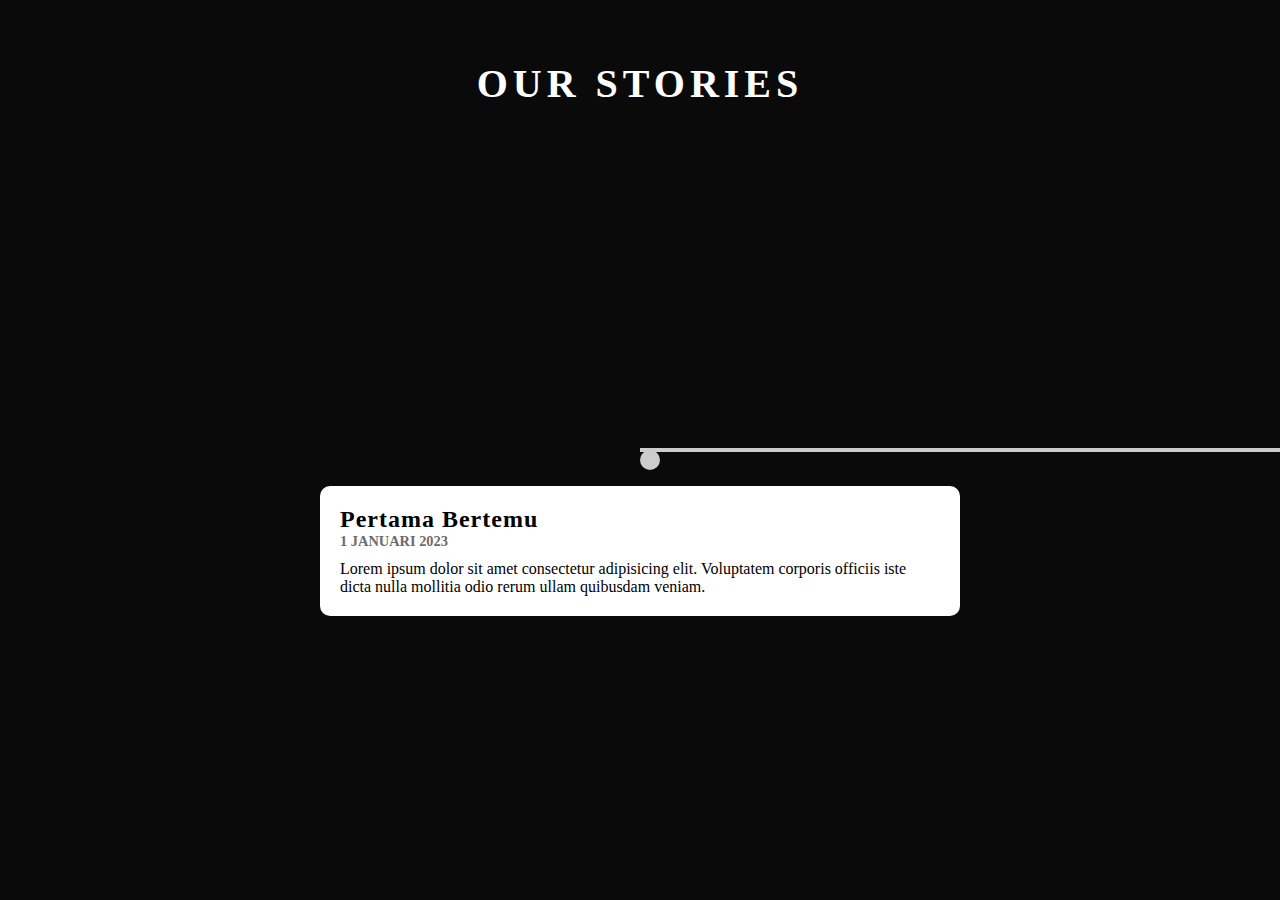
==== tugas/tugas2/index.html @ 2edd80b1 "update" ====
<!DOCTYPE html>
<html lang="en">
  <head>
    <meta charset="UTF-8" />
    <meta name="viewport" content="width=device-width, initial-scale=1.0" />
    <title>Event Weekly No 4</title>

    <!-- My Style -->
    <link rel="stylesheet" href="style.css" />
  </head>
  <body>
    <div class="container">
      <section>
        <h1>OUR STORIES</h1>
        <div class="description">
          <h2>Pertama Bertemu</h2>
          <h3>1 JANUARI 2023</h3>
          <p>
            Lorem ipsum dolor sit amet consectetur adipisicing elit. Voluptatem
            corporis officiis iste dicta nulla mollitia odio rerum ullam
            quibusdam veniam.
          </p>
        </div>
      </section>
      <section>
        <div class="description">
          <h2>Mulai Serius</h2>
          <h3>31 JANUARI 2023</h3>
          <p>
            Lorem ipsum dolor sit amet consectetur adipisicing elit.
            Consequatur, aliquid quos error earum expedita quia!
          </p>
        </div>
      </section>
      <section>
        <div class="description">
          <h2>Memutuskan Menikah</h2>
          <h3>2 Maret 2027</h3>
          <p>
            Lorem ipsum dolor sit amet, consectetur adipisicing elit. Vitae,
            quod?
          </p>
        </div>
      </section>
    </div>
  </body>
</html>
---- tugas/tugas2/style.css ----
* {
  padding: 0;
  margin: 0;
  box-sizing: border-box;
}

.container {
  display: flex;
  position: relative;
  max-height: 100vh;
  scroll-snap-type: x mandatory;
  overflow-x: scroll;
  overflow-y: hidden;
}

.container::before {
  content: "";
  position: absolute;
  height: 4px;
  width: 200vw;
  top: 50%;
  left: 50%;
  right: 50%;
  transform: translateY(-50%);
  background-color: #ccc;
  z-index: 9999;
}

section {
  position: relative;
  min-width: 100vw;
  min-height: 100vh;
  padding: 10px;
  color: #fff;
  background-color: #0a0a0a;
  margin-right: 5px;
  scroll-snap-align: center;
}

section h1 {
  font-weight: bold;
  color: #fff;
  text-align: center;
  font-size: 2.5rem;
  letter-spacing: 5px;
  margin-top: 50px;
}

section::after {
  content: "";
  width: 20px;
  height: 20px;
  position: absolute;
  background-color: #ccc;
  border-radius: 50%;
  top: 50%;
  left: 50%;
  transform: translate(-50%, -50%%);
  z-index: 9999;
}

.description {
  width: 50%;
  position: absolute;
  left: 50%;
  transform: translateX(-50%);
  padding: 20px;
  background-color: #fff;
  color: #000;
  border-radius: 10px;
}

.description h2 {
  font-size: 1.5rem;
  letter-spacing: 1px;
}

.description h3 {
  font-size: 0.9rem;
  color: #6c6a6a;
  margin-bottom: 10px;
}

.container > section:first-child .description,
.container > section:last-child .description {
  top: 54%;
}

.container > section:nth-child(2) .description {
  top: 20%;
}
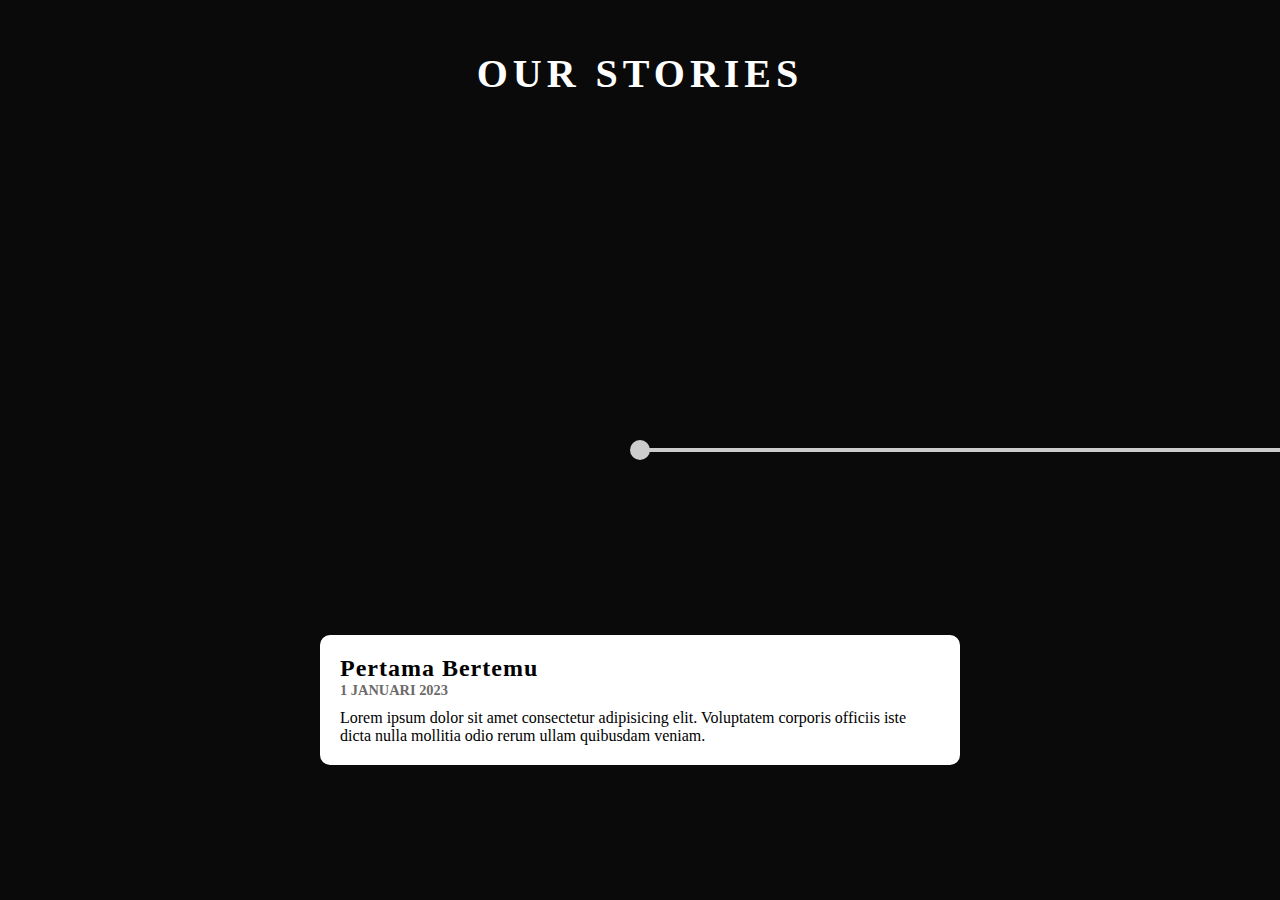
==== commit 25bf1aac: "update" ====
--- a/tugas/tugas2/index.html
+++ b/tugas/tugas2/index.html
@@ -12,6 +12,7 @@
     <div class="container">
       <section>
         <h1>OUR STORIES</h1>
+        <div class="start-timeline"></div>
         <div class="description">
           <h2>Pertama Bertemu</h2>
           <h3>1 JANUARI 2023</h3>
@@ -23,6 +24,7 @@
         </div>
       </section>
       <section>
+        <div class="center-timeline"></div>
         <div class="description">
           <h2>Mulai Serius</h2>
           <h3>31 JANUARI 2023</h3>
@@ -33,6 +35,7 @@
         </div>
       </section>
       <section>
+        <div class="end-timeline"></div>
         <div class="description">
           <h2>Memutuskan Menikah</h2>
           <h3>2 Maret 2027</h3>
--- a/tugas/tugas2/style.css
+++ b/tugas/tugas2/style.css
@@ -13,24 +13,10 @@
   overflow-y: hidden;
 }
 
-.container::before {
-  content: "";
-  position: absolute;
-  height: 4px;
-  width: 200vw;
-  top: 50%;
-  left: 50%;
-  right: 50%;
-  transform: translateY(-50%);
-  background-color: #ccc;
-  z-index: 9999;
-}
-
 section {
   position: relative;
   min-width: 100vw;
   min-height: 100vh;
-  padding: 10px;
   color: #fff;
   background-color: #0a0a0a;
   margin-right: 5px;
@@ -55,8 +41,31 @@
   border-radius: 50%;
   top: 50%;
   left: 50%;
-  transform: translate(-50%, -50%%);
-  z-index: 9999;
+  transform: translate(-50%, -50%);
+}
+
+.start-timeline,
+.center-timeline,
+.end-timeline {
+  position: absolute;
+  height: 4px;
+  top: 50%;
+  transform: translateY(-50%);
+  background-color: #ccc;
+}
+
+.start-timeline {
+  width: 50%;
+  right: 0;
+}
+
+.center-timeline {
+  width: 100%;
+}
+
+.end-timeline {
+  width: 50%;
+  left: 0;
 }
 
 .description {
@@ -83,9 +92,9 @@
 
 .container > section:first-child .description,
 .container > section:last-child .description {
-  top: 54%;
+  bottom: 15%;
 }
 
 .container > section:nth-child(2) .description {
-  top: 20%;
+  top: 15%;
 }
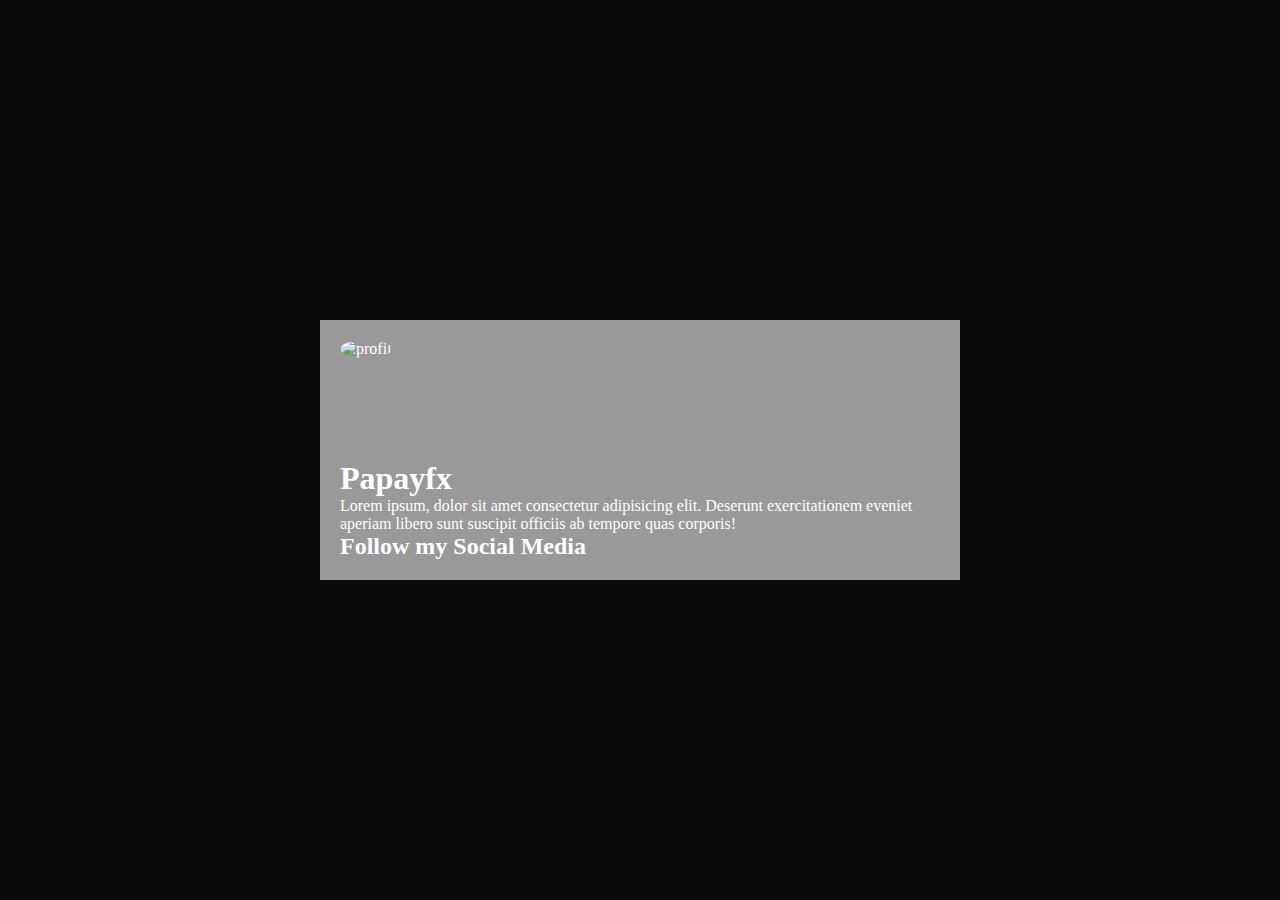
==== commit 62116c91: "update" ====
--- a/tugas/tugas2/index.html
+++ b/tugas/tugas2/index.html
@@ -3,48 +3,30 @@
   <head>
     <meta charset="UTF-8" />
     <meta name="viewport" content="width=device-width, initial-scale=1.0" />
-    <title>Event Weekly No 4</title>
-
-    <!-- My Style -->
+    <title>Tugas Weekly 2</title>
     <link rel="stylesheet" href="style.css" />
   </head>
   <body>
     <div class="container">
-      <section>
-        <h1>OUR STORIES</h1>
-        <div class="start-timeline"></div>
-        <div class="description">
-          <h2>Pertama Bertemu</h2>
-          <h3>1 JANUARI 2023</h3>
-          <p>
-            Lorem ipsum dolor sit amet consectetur adipisicing elit. Voluptatem
-            corporis officiis iste dicta nulla mollitia odio rerum ullam
-            quibusdam veniam.
-          </p>
-        </div>
-      </section>
-      <section>
-        <div class="center-timeline"></div>
-        <div class="description">
-          <h2>Mulai Serius</h2>
-          <h3>31 JANUARI 2023</h3>
-          <p>
-            Lorem ipsum dolor sit amet consectetur adipisicing elit.
-            Consequatur, aliquid quos error earum expedita quia!
-          </p>
-        </div>
-      </section>
-      <section>
-        <div class="end-timeline"></div>
-        <div class="description">
-          <h2>Memutuskan Menikah</h2>
-          <h3>2 Maret 2027</h3>
-          <p>
-            Lorem ipsum dolor sit amet, consectetur adipisicing elit. Vitae,
-            quod?
-          </p>
-        </div>
-      </section>
+      <div class="profil">
+        <img
+          src="https://encrypted-tbn0.gstatic.com/images?q=tbn:ANd9GcT6mxx567xwCpGwK5ZXIAbQ5YC20f9Ul0UWzA&usqp=CAU"
+          alt="profil"
+        />
+      </div>
+      <div class="name">
+        <h1>Papayfx</h1>
+      </div>
+      <div class="description">
+        <p>
+          Lorem ipsum, dolor sit amet consectetur adipisicing elit. Deserunt
+          exercitationem eveniet aperiam libero sunt suscipit officiis ab
+          tempore quas corporis!
+        </p>
+      </div>
+      <div class="links">
+        <h2>Follow my Social Media</h2>
+      </div>
     </div>
   </body>
 </html>
--- a/tugas/tugas2/style.css
+++ b/tugas/tugas2/style.css
@@ -4,97 +4,31 @@
   box-sizing: border-box;
 }
 
-.container {
+body {
   display: flex;
-  position: relative;
-  max-height: 100vh;
-  scroll-snap-type: x mandatory;
-  overflow-x: scroll;
-  overflow-y: hidden;
+  justify-content: center;
+  align-items: center;
+  min-height: 100vh;
+  background-color: #0a0a0a;
+  color: #fff;
 }
 
-section {
-  position: relative;
-  min-width: 100vw;
-  min-height: 100vh;
-  color: #fff;
-  background-color: #0a0a0a;
-  margin-right: 5px;
-  scroll-snap-align: center;
+.container {
+  width: 50%;
+  height: 50%;
+  padding: 20px;
+  /* padding: ; */
+  background-color: #999;
 }
 
-section h1 {
-  font-weight: bold;
-  color: #fff;
-  text-align: center;
-  font-size: 2.5rem;
-  letter-spacing: 5px;
-  margin-top: 50px;
+.profil {
+  width: 120px;
+  height: 120px;
+  /* border-radius: 50%; */
 }
 
-section::after {
-  content: "";
-  width: 20px;
-  height: 20px;
-  position: absolute;
-  background-color: #ccc;
+.profil img {
+  width: 100%;
   border-radius: 50%;
-  top: 50%;
-  left: 50%;
-  transform: translate(-50%, -50%);
+  overflow: hidden;
 }
-
-.start-timeline,
-.center-timeline,
-.end-timeline {
-  position: absolute;
-  height: 4px;
-  top: 50%;
-  transform: translateY(-50%);
-  background-color: #ccc;
-}
-
-.start-timeline {
-  width: 50%;
-  right: 0;
-}
-
-.center-timeline {
-  width: 100%;
-}
-
-.end-timeline {
-  width: 50%;
-  left: 0;
-}
-
-.description {
-  width: 50%;
-  position: absolute;
-  left: 50%;
-  transform: translateX(-50%);
-  padding: 20px;
-  background-color: #fff;
-  color: #000;
-  border-radius: 10px;
-}
-
-.description h2 {
-  font-size: 1.5rem;
-  letter-spacing: 1px;
-}
-
-.description h3 {
-  font-size: 0.9rem;
-  color: #6c6a6a;
-  margin-bottom: 10px;
-}
-
-.container > section:first-child .description,
-.container > section:last-child .description {
-  bottom: 15%;
-}
-
-.container > section:nth-child(2) .description {
-  top: 15%;
-}
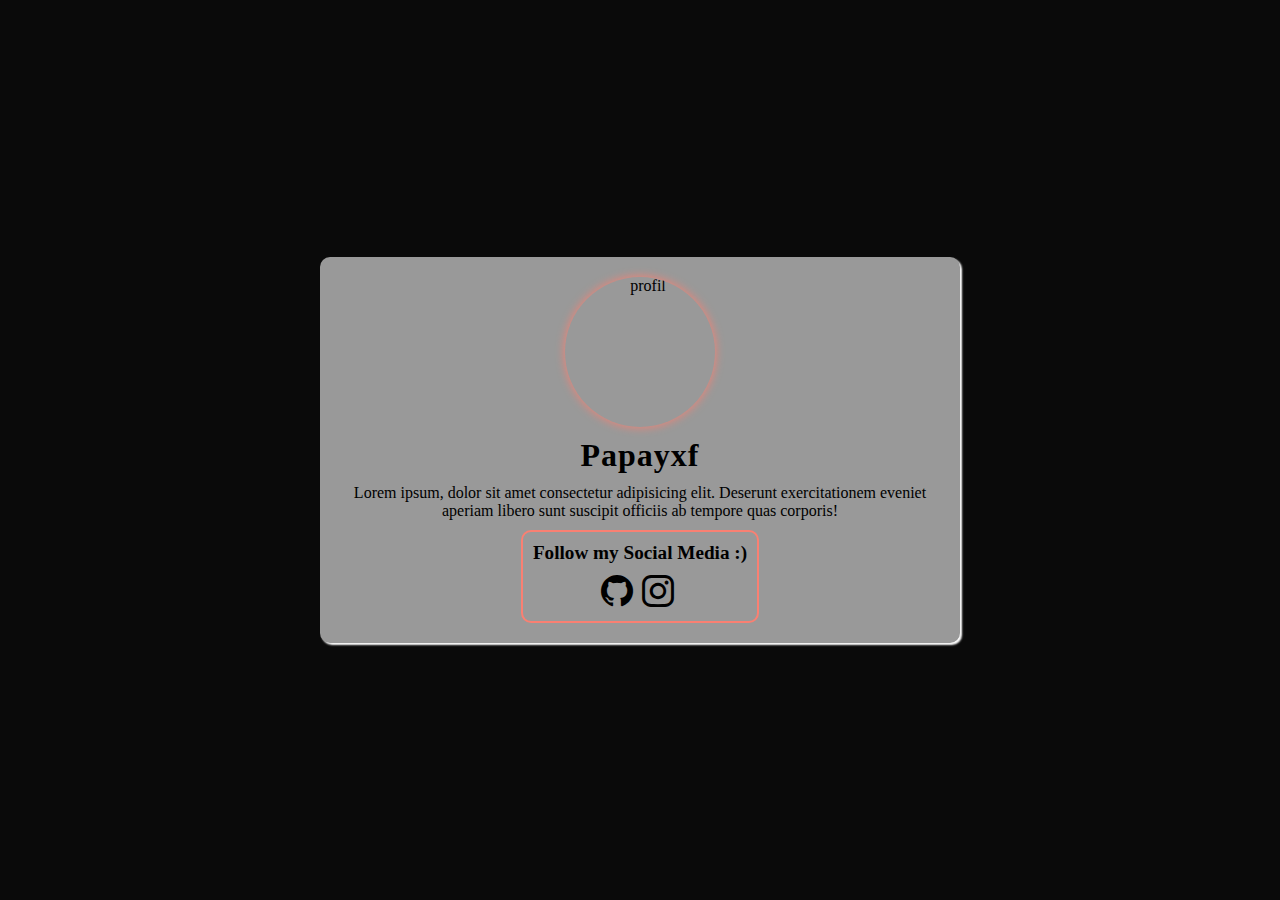
==== commit 3f4619fe: "update" ====
--- a/tugas/tugas2/index.html
+++ b/tugas/tugas2/index.html
@@ -4,28 +4,43 @@
     <meta charset="UTF-8" />
     <meta name="viewport" content="width=device-width, initial-scale=1.0" />
     <title>Tugas Weekly 2</title>
+
+    <!-- Bootstrap Icons -->
+    <link
+      rel="stylesheet"
+      href="https://cdn.jsdelivr.net/npm/bootstrap-icons@1.11.3/font/bootstrap-icons.min.css"
+    />
+
     <link rel="stylesheet" href="style.css" />
   </head>
   <body>
     <div class="container">
-      <div class="profil">
+      <div class="content">
         <img
-          src="https://encrypted-tbn0.gstatic.com/images?q=tbn:ANd9GcT6mxx567xwCpGwK5ZXIAbQ5YC20f9Ul0UWzA&usqp=CAU"
+          src="https://media.istockphoto.com/id/1165637074/id/foto/peretas-komputer-anonim-dengan-topeng-putih-dan-hoodie-wajah-gelap-yang-dikaburkan-dengan.jpg?s=1024x1024&w=is&k=20&c=Boy6Pgv7Qt-ROPsANIyj9N-bJ91XnLYFggkP1J1-FzI="
           alt="profil"
         />
-      </div>
-      <div class="name">
-        <h1>Papayfx</h1>
-      </div>
-      <div class="description">
-        <p>
-          Lorem ipsum, dolor sit amet consectetur adipisicing elit. Deserunt
-          exercitationem eveniet aperiam libero sunt suscipit officiis ab
-          tempore quas corporis!
-        </p>
-      </div>
-      <div class="links">
-        <h2>Follow my Social Media</h2>
+        <div class="name">
+          <h1>Papayxf</h1>
+        </div>
+        <div class="description">
+          <p>
+            Lorem ipsum, dolor sit amet consectetur adipisicing elit. Deserunt
+            exercitationem eveniet aperiam libero sunt suscipit officiis ab
+            tempore quas corporis!
+          </p>
+        </div>
+        <div class="socmed">
+          <h2>Follow my Social Media :)</h2>
+          <div class="links">
+            <a href="https://github.com/fikripapay"
+              ><i class="bi bi-github"></i
+            ></a>
+            <a href="https://instagram.com/papayxf"
+              ><i class="bi bi-instagram"></i
+            ></a>
+          </div>
+        </div>
       </div>
     </div>
   </body>
--- a/tugas/tugas2/style.css
+++ b/tugas/tugas2/style.css
@@ -4,31 +4,73 @@
   box-sizing: border-box;
 }
 
-body {
+.container {
   display: flex;
   justify-content: center;
   align-items: center;
+  min-width: 100vw;
   min-height: 100vh;
   background-color: #0a0a0a;
-  color: #fff;
+  color: #000;
 }
 
-.container {
+.content {
+  display: flex;
+  flex-direction: column;
+  align-items: center;
   width: 50%;
-  height: 50%;
   padding: 20px;
-  /* padding: ; */
+  text-align: center;
+  border-radius: 10px;
+  box-shadow: 2px 2px 2px #fff;
   background-color: #999;
 }
 
-.profil {
-  width: 120px;
-  height: 120px;
-  /* border-radius: 50%; */
+img {
+  width: 150px;
+  height: 150px;
+  margin-bottom: 10px;
+  border-radius: 50%;
+  object-position: center;
+  box-shadow: 0 0 10px salmon;
 }
 
-.profil img {
-  width: 100%;
-  border-radius: 50%;
-  overflow: hidden;
+.name h1 {
+  letter-spacing: 1px;
+  margin-bottom: 10px;
 }
+
+.description {
+  margin-bottom: 10px;
+}
+
+.socmed {
+  padding: 10px;
+  background-color: #999;
+  border: 2px solid salmon;
+  border-radius: 10px;
+}
+
+.socmed h2 {
+  font-size: 1.2rem;
+  margin-bottom: 10px;
+}
+
+.links a {
+  font-size: 2rem;
+  text-decoration: none;
+  margin-right: 5px;
+  color: #000;
+}
+
+.links a:hover {
+  color: lightgreen;
+}
+
+/* Responsive */
+
+@media screen and (max-width: 768px) {
+  .content {
+    width: 70%;
+  }
+}
